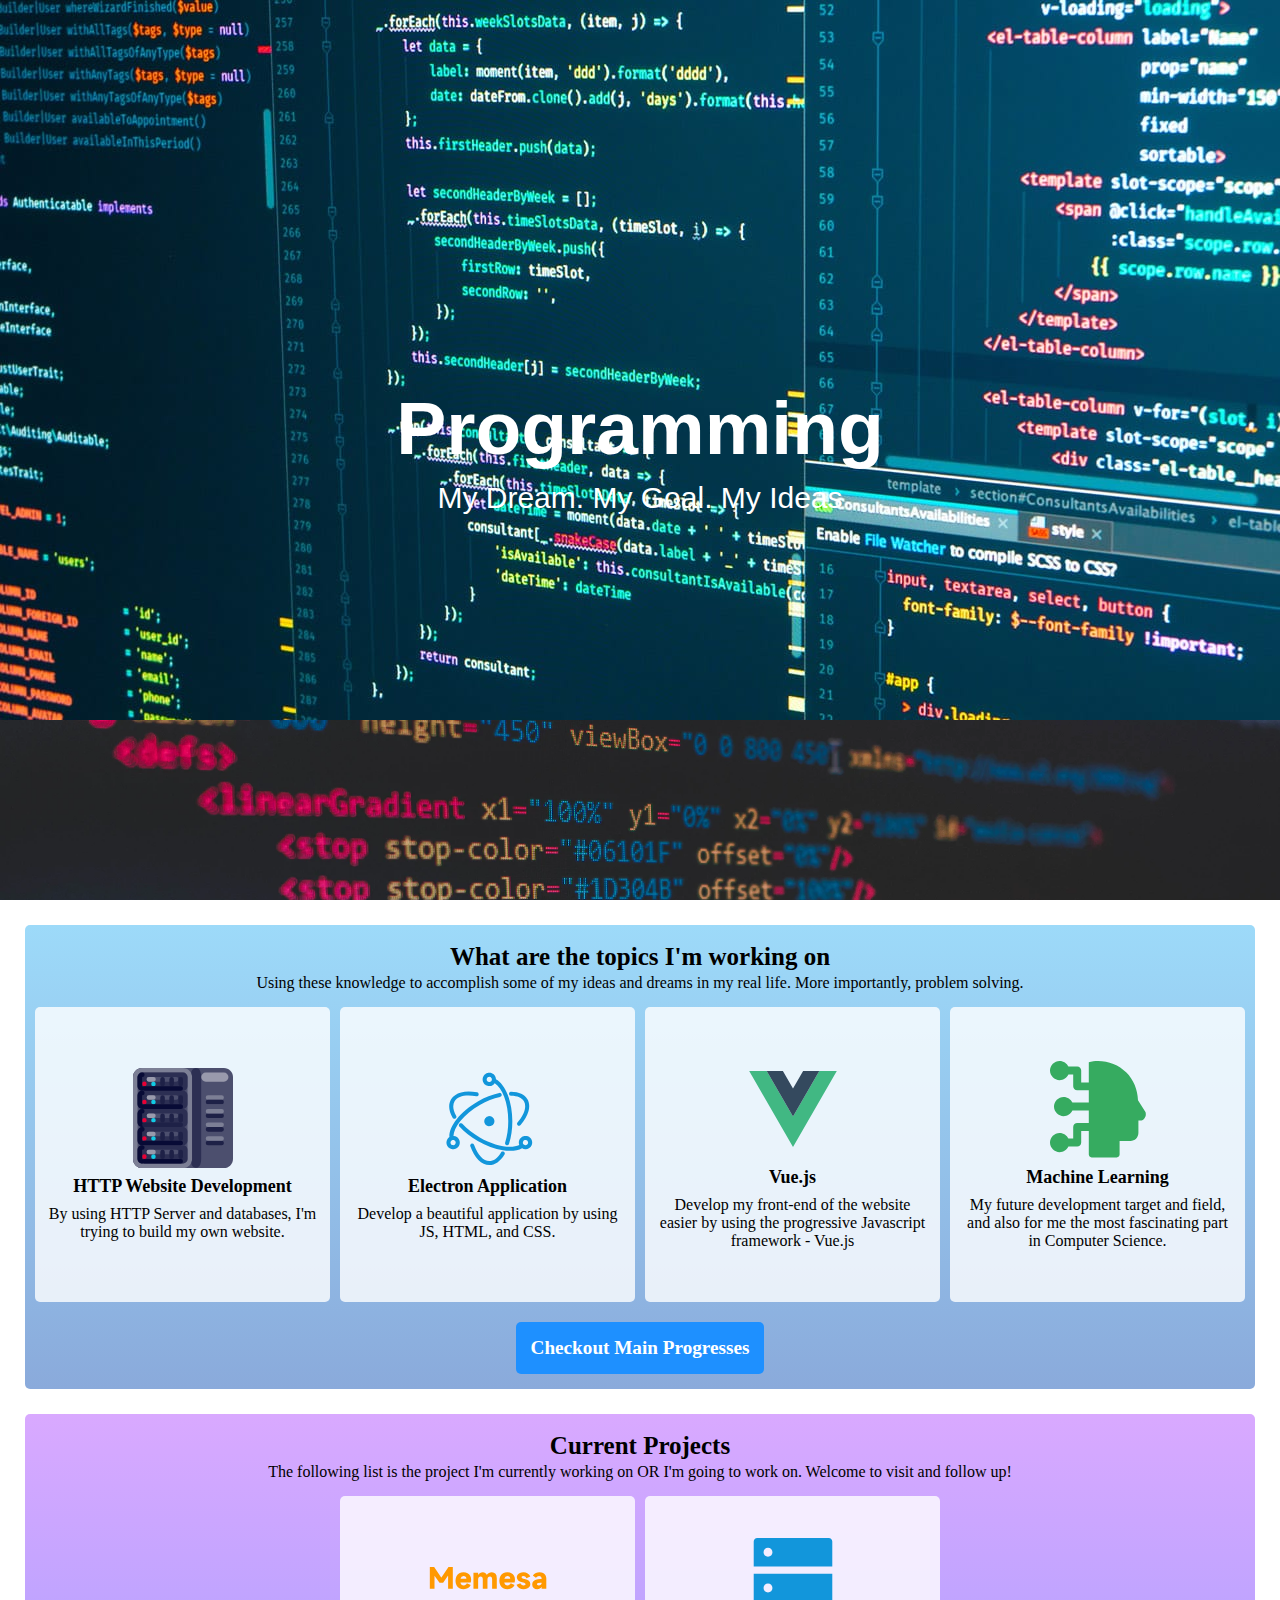
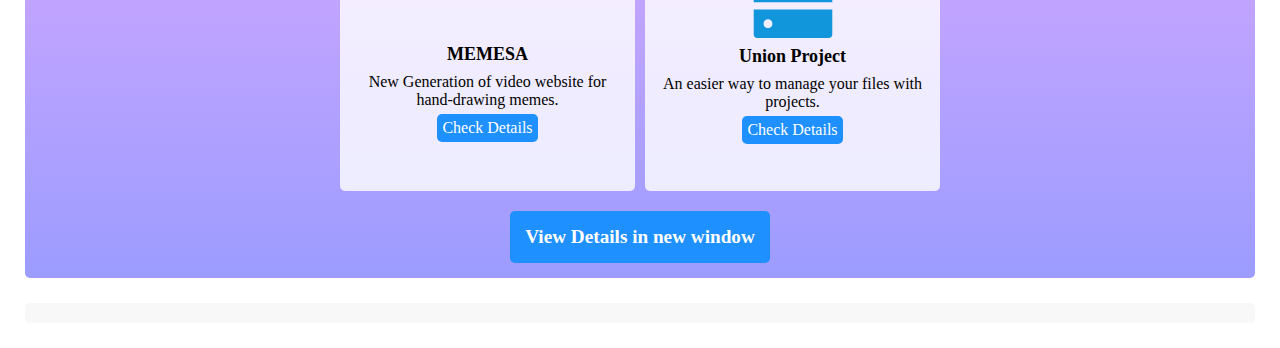
==== index.html @ 91ea85bd "Main boxes and homepage building" ====
<!DOCTYPE html>
<html>

<head>
    <meta charset="utf-8">
    <meta name="viewport" content="width=device-width">
    <title>Dream Project</title>
    <link href="style.css" rel="stylesheet" type="text/css" />
</head>

<body>
    <div class="sub-scroll-box">
        <div class="img-overlay">
            <img src="./src/img/jsbg.jpg" width="100%">
            <img src="./src/img/htmlbg.webp" width="100%">
            <img src="./src/img/pybg.jpg" width="100%">
            <img src="./src/img/gobg.webp" width="100%">
        </div>
        <div class="content-overlay">
            <div class="title">Programming</div>
            <div class="content">My Dream. My Goal. My Ideas</div>
        </div>
    </div>
    <div class="highlight-static-block" id="programming-languages">
        <div class="title">What are the topics I'm working on</div>
        Using these knowledge to accomplish some of my ideas and dreams in my real life. More importantly, problem solving.
        <div class="row-display">
            <div class="static-item-box">
                <img src="./src/img/server.svg" width="100">
                <div class="title">
                    HTTP Website Development
                </div>
                <div class="content">
                    By using HTTP Server and databases, I'm trying to build my own website.
                </div>
            </div>
            <div class="static-item-box">
                <img src="./src/img/electron.svg" width="100">
                <div class="title">
                    Electron Application
                </div>
                <div class="content">
                    Develop a beautiful application by using JS, HTML, and CSS.
                </div>
            </div>
            <div class="static-item-box">
                <img src="./src/img/Vue.svg" width="100">
                <div class="title">
                    Vue.js
                </div>
                <div class="content">
                    Develop my front-end of the website easier by using the progressive Javascript framework - Vue.js
                </div>
            </div>
            <div class="static-item-box">
                <img src="./src/img/ml.svg" width="100">
                <div class="title">
                    Machine Learning
                </div>
                <div class="content">
                    My future development target and field, and also for me the most fascinating part in Computer Science.
                </div>
            </div>
        </div>
        <div class="main-button">
            Checkout Main Progresses
        </div>
    </div>
    <div class="highlight-static-block" id="projects">
        <div class="title">Current Projects</div>
        The following list is the project I'm currently working on OR I'm going to work on. Welcome to visit and follow up!
        <div class="row-display">
            <div class="static-item-box">
                <img src="./src/img/memesa-logo.svg" width="120" style="margin-bottom: 40px; margin-top: 20px">
                <div class="title">
                    MEMESA
                </div>
                <div class="content">
                    New Generation of video website for hand-drawing memes.
                </div>
                <div class="thin-button">
                    Check Details
                </div>
            </div>
            <div class="static-item-box">
                <img src="./src/img/unproject-logo.svg" width="100">
                <div class="title">
                    Union Project
                </div>
                <div class="content">
                    An easier way to manage your files with projects.
                </div>
                <div class="thin-button">
                    Check Details
                </div>
            </div>
        </div>
        <div class="main-button">
            View Details in new window
        </div>
    </div>
    <div class="highlight-static-block" id="subscribe">

    </div>
    <script src="script.js"></script>
    <script src="https://replit.com/public/js/replit-badge-v2.js" theme="dark" position="bottom-right"></script>
    <script>
        // Style Initialization
        applyBlueGradientColor('programming-languages')
        //
        applyGradientColor('projects', '#D9A9FF', '#9C9CFF')
    </script>
</body>

</html>
---- style.css ----
body{
    margin: 0;
    padding: 0;
    font-family: "Microsoft YaHei", Arial, SansSerif, serif;
}
.main-button{
    margin: 5px;
    padding: 15px;
    border-radius: 5px;
    width: fit-content;
    height: fit-content;
    background-color: dodgerblue;
    color: white;
    font-size: larger;
    font-weight: bold;
    text-align: center;
    cursor: pointer;
    transition: background-color 0.5s;
}
.thin-button {
    margin: 5px;
    padding: 5px;
    border-radius: 5px;
    width: auto;
    height: fit-content;
    background-color: dodgerblue;
    color: white;
    text-align: center;
    cursor: pointer;
    transition: background-color 0.5s;
}
.thin-button:hover {
    background-color: #10559a;
}
.main-button:hover {
    background-color: #10559a;
}
.sub-scroll-box{
    display: flex;
    flex-direction: column;
    align-items: center;
    align-content: center;
    justify-content: center;
    width: 100%;
    height: 100vh;
    margin: 0;
    padding: 0;
    overflow: hidden;
    text-align: center;
}
.img-overlay{
    position: absolute;
    top: 0;
    left: 0;
    display: flex;
    width: 100%;
    height: 100%;
    overflow-y: auto;
    flex-direction: column;
    margin: 0;
    padding: 0;
}
.img-overlay::-webkit-scrollbar{
    display: none;
}
.content-overlay{
    width: fit-content;
    height: fit-content;
    display: flex;
    flex-direction: column;
    align-items: center;
    align-content: center;
    justify-content: center;
    margin: 0;
    padding: 0;
    z-index: 100;
}
.content-overlay .title{
    color: white;
    font-size: 75px;
    font-weight: bolder;
    margin: 5px;
}
.content-overlay .content{
    margin: 5px;
    color: white;
    font-size: 30px;
    font-weight: normal;
    color: white;
}
.highlight-static-block{
    display: flex;
    flex-direction: column;
    align-items: center;
    justify-content: center;
    margin: 25px;
    padding: 10px;
    border-radius: 5px;
    width: auto;
    height: fit-content;
    background-image: linear-gradient(#f8f8f8, #f8f8f8);
    font-family: "Microsoft YaHei UI";
}
.highlight-static-block .title{
    margin-top: 5px;
    padding: 3px;
    font-size: 25px;
    font-weight: bolder;
}
.highlight-static-block .row-display {
    margin: 5px;
    padding: 5px;
    width: auto;
    height: fit-content;
    display: flex;
    flex-direction: row;
    justify-content: center;
    align-items: center;
}
.static-item-box {
    display: flex;
    flex-direction: column;
    justify-content: center;
    align-items: center;
    width: 275px;
    height: 275px;
    margin: 5px;
    padding: 10px;
    background-color: rgba(255,255,255,0.8);
    border-radius: 5px;
    cursor: pointer;
    transition: background-color 0.5s;
}
.static-item-box:hover {
    background-color: white;
}
.static-item-box .title{
    margin: 5px;
    font-weight: bold;
    font-size: large;
}
.static-item-box .content {
    text-align: center;
}
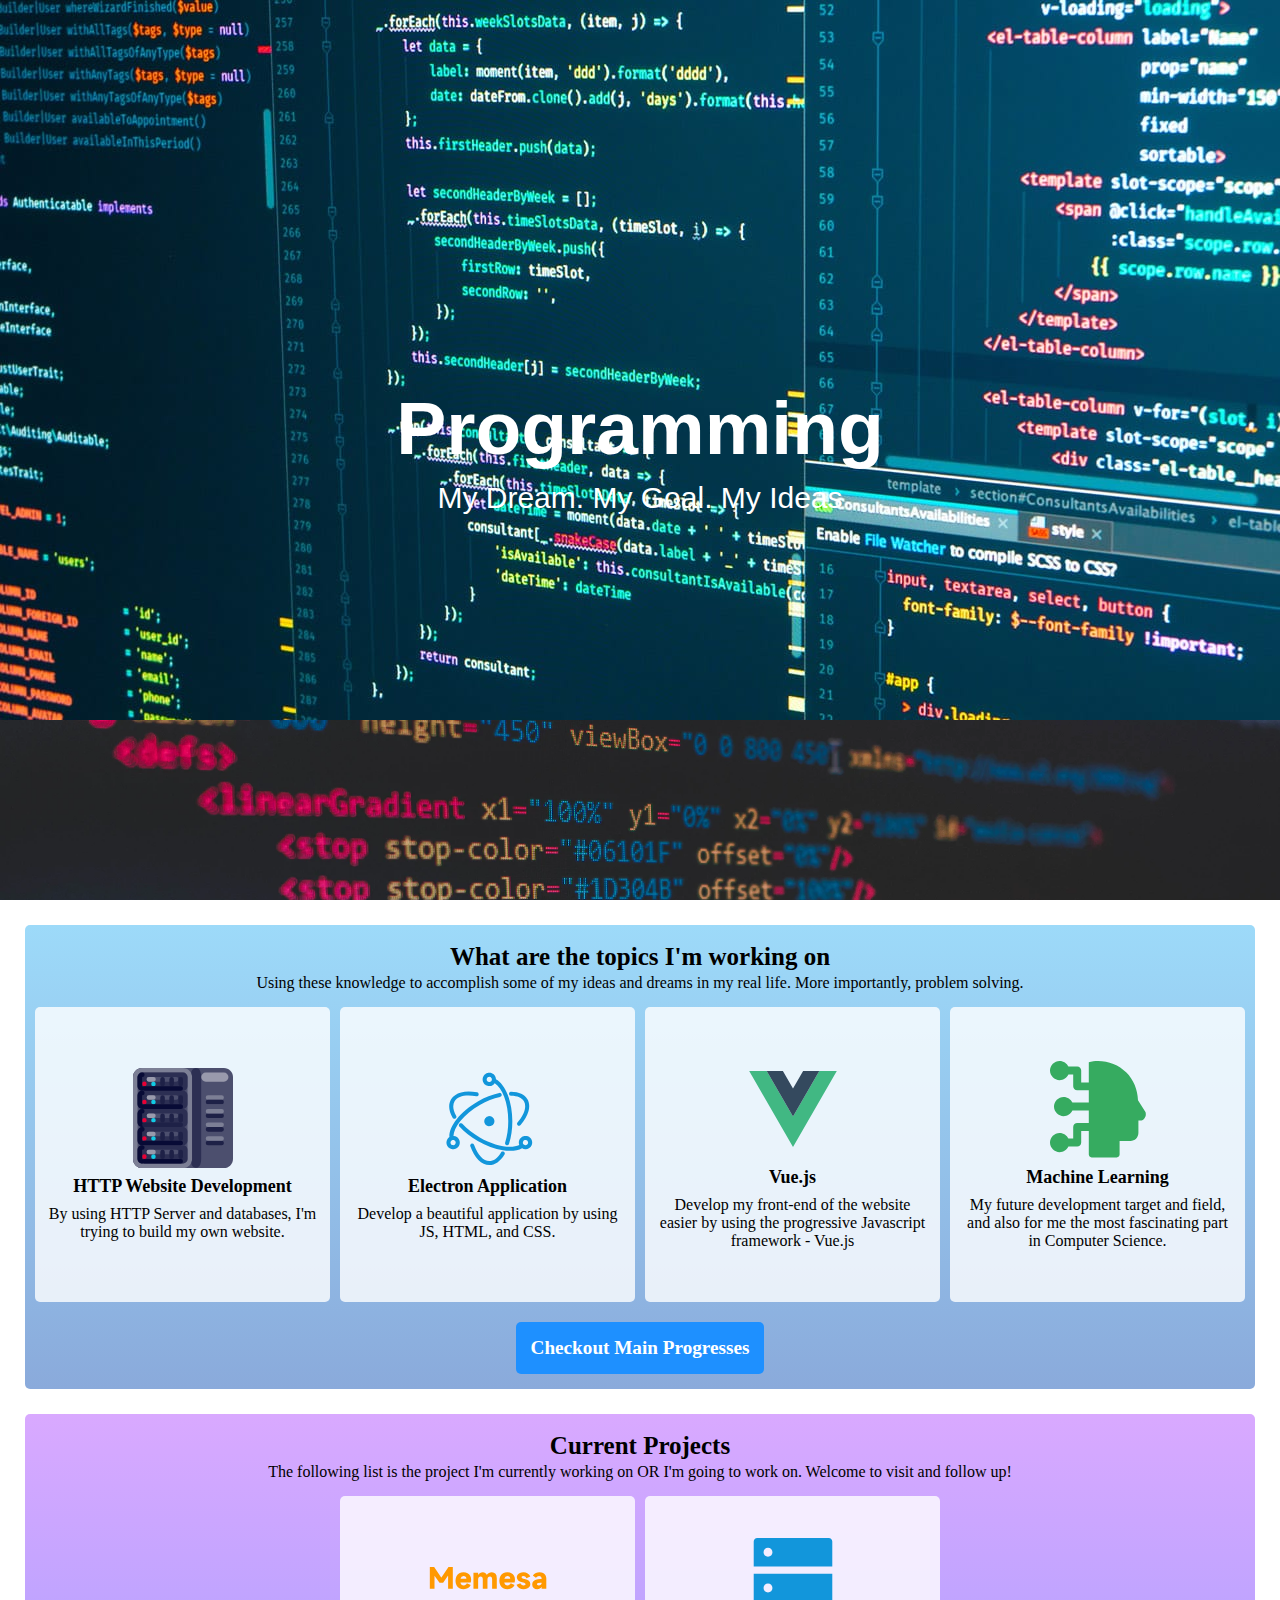
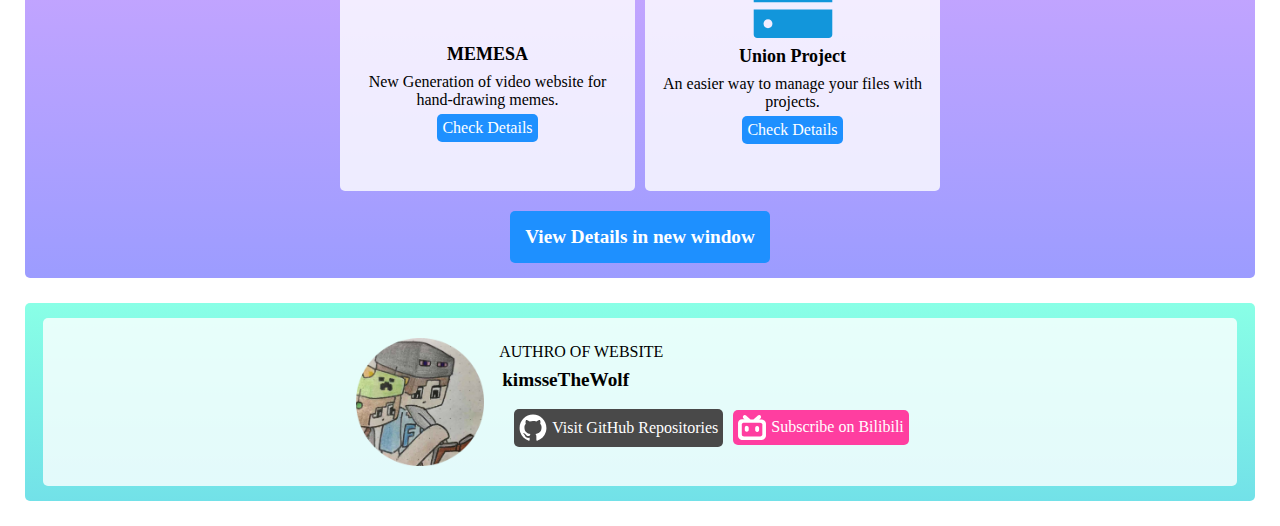
==== commit 843f307e: "Profile finished" ====
--- a/index.html
+++ b/index.html
@@ -100,15 +100,36 @@
         </div>
     </div>
     <div class="highlight-static-block" id="subscribe">
-
+        <div class="static-item-flex-box">
+            <div class="row-display">
+                <img src="src/img/avatar-circle.png" width="128" style="margin-right: 15px">
+                <div class="column-display">
+                    <div>AUTHRO OF WEBSITE</div>
+                    <div class="title">kimsseTheWolf</div>
+                    <div class="row-display">
+                        <div class="thin-button" id="githubBtn" onclick="location.href='https://github.com/kimsseTheWolf'">
+                            <img src="./src/img/github.svg" width="28" style="margin-right: 5px">
+                            Visit GitHub Repositories
+                        </div>
+                        <div class="thin-button" id="bilibiliBtn" onclick="location.href='https://space.bilibili.com/397311019'">
+                            <img src="./src/img/bilibili.svg" width="28" style="margin-right: 5px">
+                            Subscribe on Bilibili
+                        </div>
+                    </div>
+                </div>
+            </div>
+        </div>
     </div>
     <script src="script.js"></script>
     <script src="https://replit.com/public/js/replit-badge-v2.js" theme="dark" position="bottom-right"></script>
     <script>
         // Style Initialization
         applyBlueGradientColor('programming-languages')
-        //
         applyGradientColor('projects', '#D9A9FF', '#9C9CFF')
+        applyGradientColor('subscribe', '#89FFE6', '#72E1E8')
+
+        applyThinButtonColor('githubBtn', '#494949', '#424242')
+        applyThinButtonColor('bilibiliBtn', '#FF3EA0', '#af2b70')
     </script>
 </body>
 
--- a/style.css
+++ b/style.css
@@ -21,16 +21,27 @@
     margin: 5px;
     padding: 5px;
     border-radius: 5px;
-    width: auto;
+    width: fit-content;
     height: fit-content;
     background-color: dodgerblue;
     color: white;
     text-align: center;
     cursor: pointer;
-    transition: background-color 0.5s;
+    transition: all 0.5s;
+    display: flex;
+    flex-direction: row;
+    justify-content: center;
+    align-items: center;
 }
 .thin-button:hover {
     background-color: #10559a;
+}
+.thin-button .flex-content{
+    transition: all 0.5s;
+    display: none;
+}
+.thin-button:hover .flex-content {
+    display: flex;
 }
 .main-button:hover {
     background-color: #10559a;
@@ -139,6 +150,37 @@
     font-weight: bold;
     font-size: large;
 }
+.static-item-flex-box {
+    display: flex;
+    flex-direction: column;
+    justify-content: center;
+    align-items: center;
+    width: 97%;
+    height: fit-content;
+    margin: 5px;
+    padding: 10px;
+    background-color: rgba(255,255,255,0.8);
+    border-radius: 5px;
+    cursor: pointer;
+    transition: background-color 0.5s;
+}
+.static-item-flex-box .row-display {
+    display: flex;
+    flex-direction: row;
+    align-items: center;
+    justify-content: center;
+}
+.static-item-flex-box .column-display {
+    display: flex;
+    flex-direction: column;
+}
+.static-item-flex-box .title {
+    font-size: larger;
+    font-weight: bold;
+}
 .static-item-box .content {
     text-align: center;
 }
+.static-item-flex-box:hover {
+    background-color: white;
+}
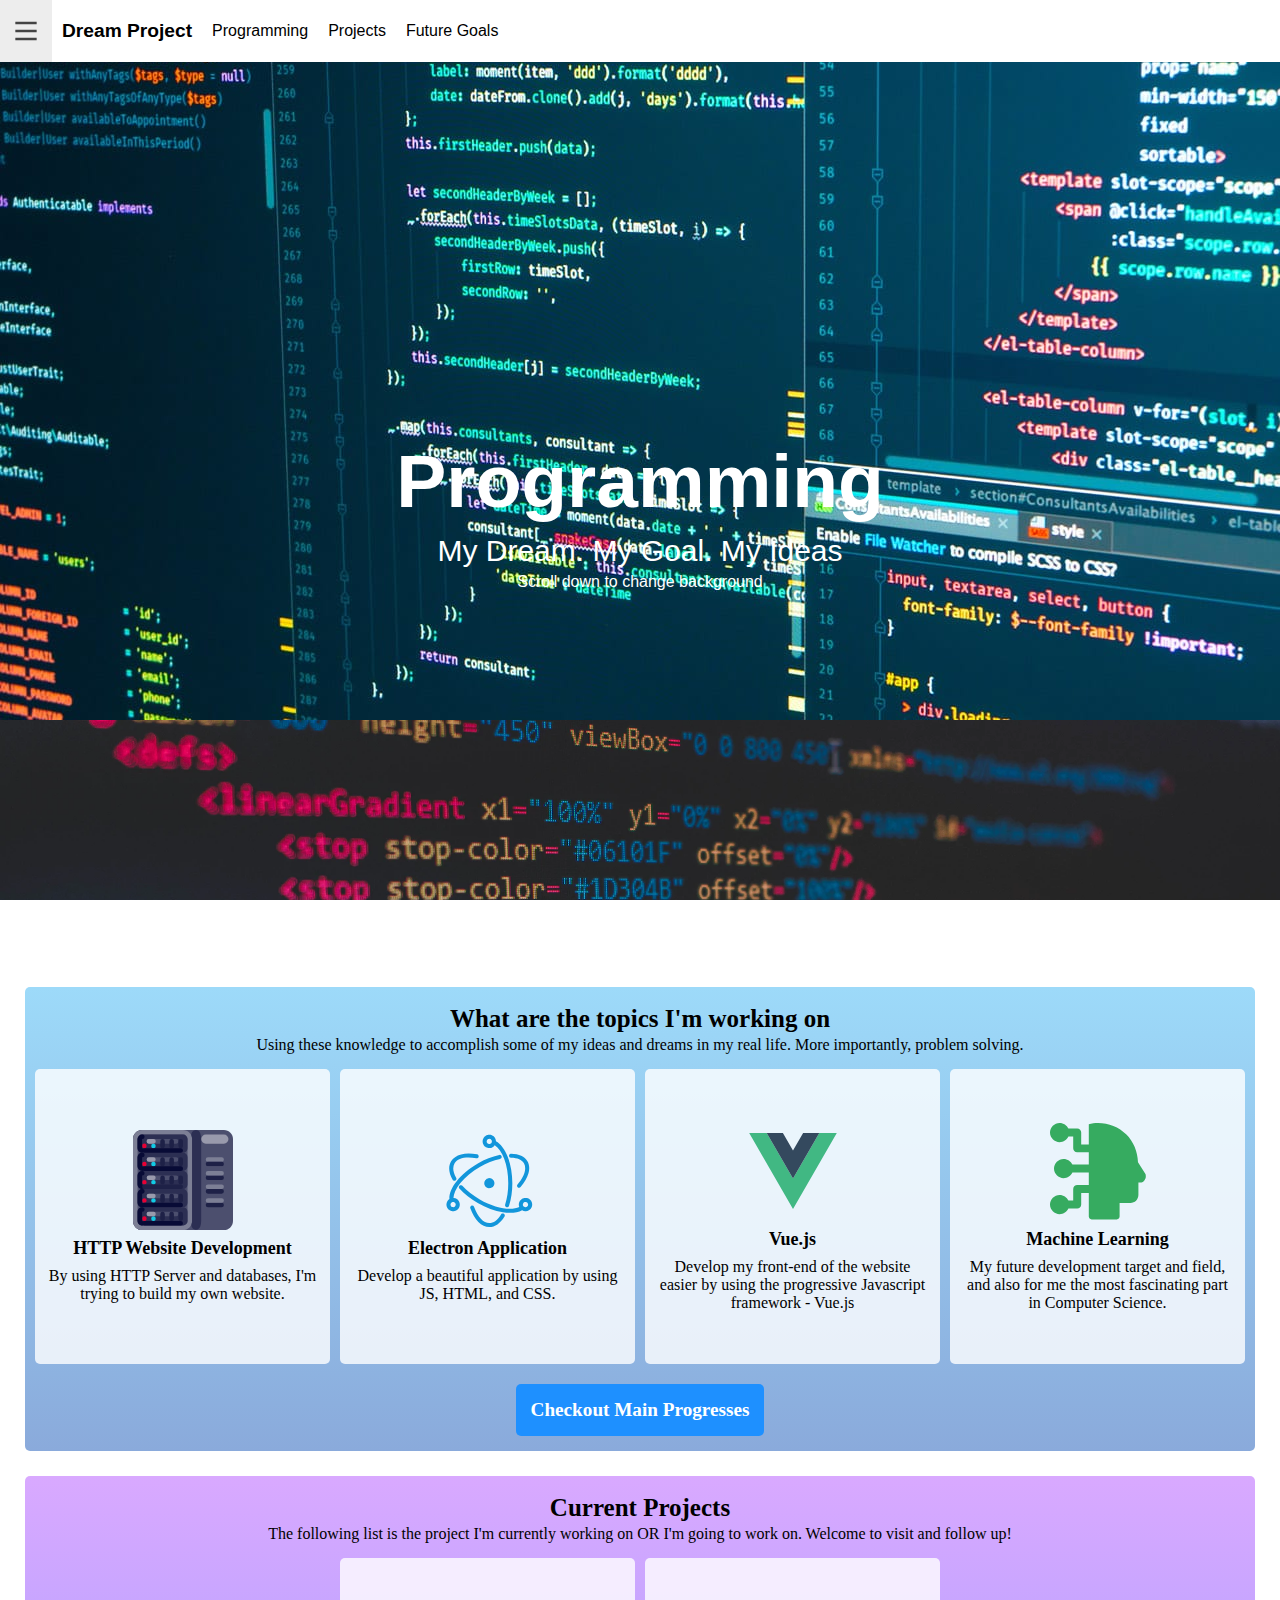
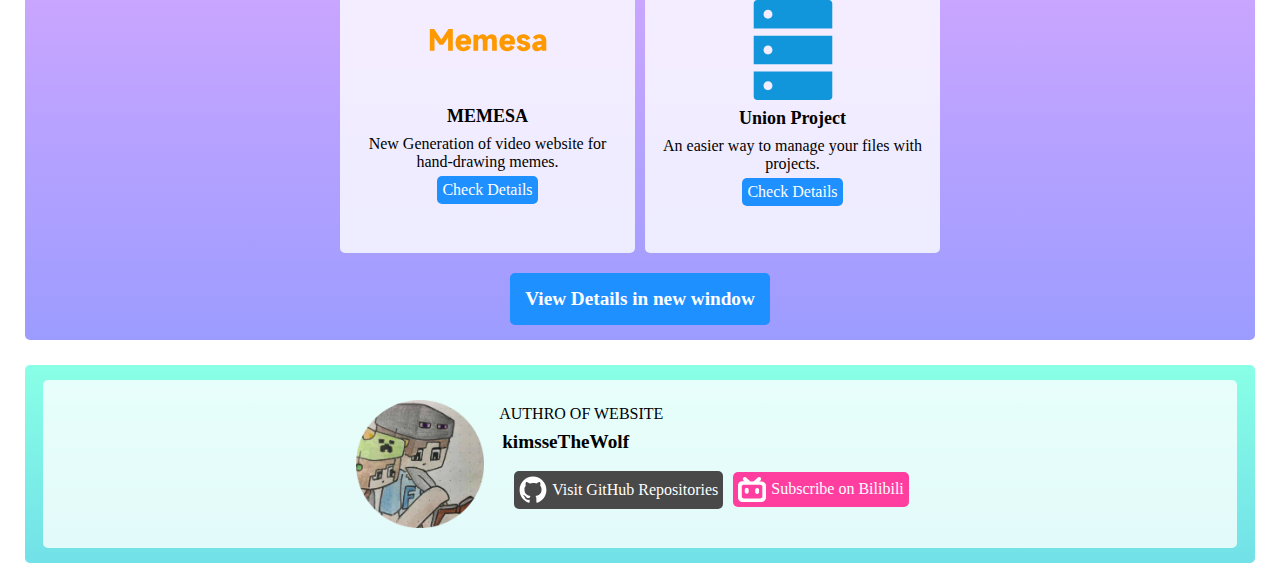
==== commit 9b3ba49d: "Side and top menu" ====
--- a/index.html
+++ b/index.html
@@ -9,6 +9,42 @@
 </head>
 
 <body>
+    <div class="navigate-bar" id="navigate-bar">
+        <div class="element" onclick="triggerBigMenu()">
+            <img src="src/img/list.svg" height="32">
+        </div>
+        <div class="element">
+            <div class="title">
+                Dream Project
+            </div>
+        </div>
+        <div class="element">
+            Programming
+        </div>
+        <div class="element">
+            Projects
+        </div>
+        <div class="element">
+            Future Goals
+        </div>
+    </div>
+    <div class="full-menu-overlay" id="full-menu-overlay">
+        <div class="corner-btn" onclick="triggerBigMenu()">
+            <img src="src/img/close.svg" width="48">
+        </div>
+        <div class="button-item" id="active">
+            Dream Project Home page
+        </div>
+        <div class="button-item">
+            Programming improvements and topics
+        </div>
+        <div class="button-item">
+            Coding Projects
+        </div>
+        <div class="button-item">
+            Future Goals
+        </div>
+    </div>
     <div class="sub-scroll-box">
         <div class="img-overlay">
             <img src="./src/img/jsbg.jpg" width="100%">
@@ -19,6 +55,7 @@
         <div class="content-overlay">
             <div class="title">Programming</div>
             <div class="content">My Dream. My Goal. My Ideas</div>
+            <div>Scroll down to change background</div>
         </div>
     </div>
     <div class="highlight-static-block" id="programming-languages">
@@ -120,6 +157,8 @@
             </div>
         </div>
     </div>
+    <!--  Invisible Section Content  -->
+
     <script src="script.js"></script>
     <script src="https://replit.com/public/js/replit-badge-v2.js" theme="dark" position="bottom-right"></script>
     <script>
--- a/style.css
+++ b/style.css
@@ -85,6 +85,7 @@
     margin: 0;
     padding: 0;
     z-index: 100;
+    color: white;
 }
 .content-overlay .title{
     color: white;
@@ -184,3 +185,92 @@
 .static-item-flex-box:hover {
     background-color: white;
 }
+
+/*Navigation Bar*/
+.navigate-bar {
+    position: sticky;
+    top: 0;
+    left: 0;
+    margin: 0;
+    padding: 0;
+    display: flex;
+    flex-direction: row;
+    width: auto;
+    height: fit-content;
+    background-color: rgba(255, 255, 255, 0.8);
+    z-index: 2000;
+    transition: all 0.1s;
+}
+.navigate-bar:hover {
+    background-color: white;
+}
+.navigate-bar .element {
+    margin: 0;
+    padding: 15px 10px;
+    width: fit-content;
+    height: auto;
+    cursor: pointer;
+    transition: all 0.1s;
+    display: flex;
+    flex-direction: row;
+    align-items: center;
+    justify-content: center;
+}
+.navigate-bar .element:hover {
+    background-color: rgba(0, 0, 0, 0.07);
+}
+.navigate-bar .element .title {
+    /*margin-left: 10px;*/
+    font-size: larger;
+    font-weight: bold;
+}
+
+/*Menu details overlay*/
+.full-menu-overlay {
+    position: fixed;
+    top: 0;
+    left: 0;
+    width: 100vh;
+    height: 100vh;
+    display: flex;
+    flex-direction: column;
+    justify-content: center;
+    align-items: center;
+    padding: 50px;
+    background-color: rgba(255, 255, 255, 0.8);
+    z-index: 4000;
+}
+.full-menu-overlay .corner-btn{
+    position: absolute;
+    top: 5px;
+    left: 5px;
+    width: fit-content;
+    height: fit-content;
+    display: flex;
+    flex-direction: column;
+    justify-content: center;
+    align-items: center;
+    margin: 5px;
+    padding: 5px;
+    cursor: pointer;
+}
+.full-menu-overlay .button-item{
+    width: 50%;
+    height: fit-content;
+    display: flex;
+    flex-direction: row;
+    align-items: center;
+    justify-content: center;
+    margin: 15px;
+    padding: 20px;
+    cursor: pointer;
+    border-radius: 5px;
+    transition: all 0.1s;
+}
+.full-menu-overlay #active{
+    background-color: dodgerblue;
+    color: white;
+}
+.full-menu-overlay .button-item:hover{
+    background-color: rgba(0,0,0,0.2);
+}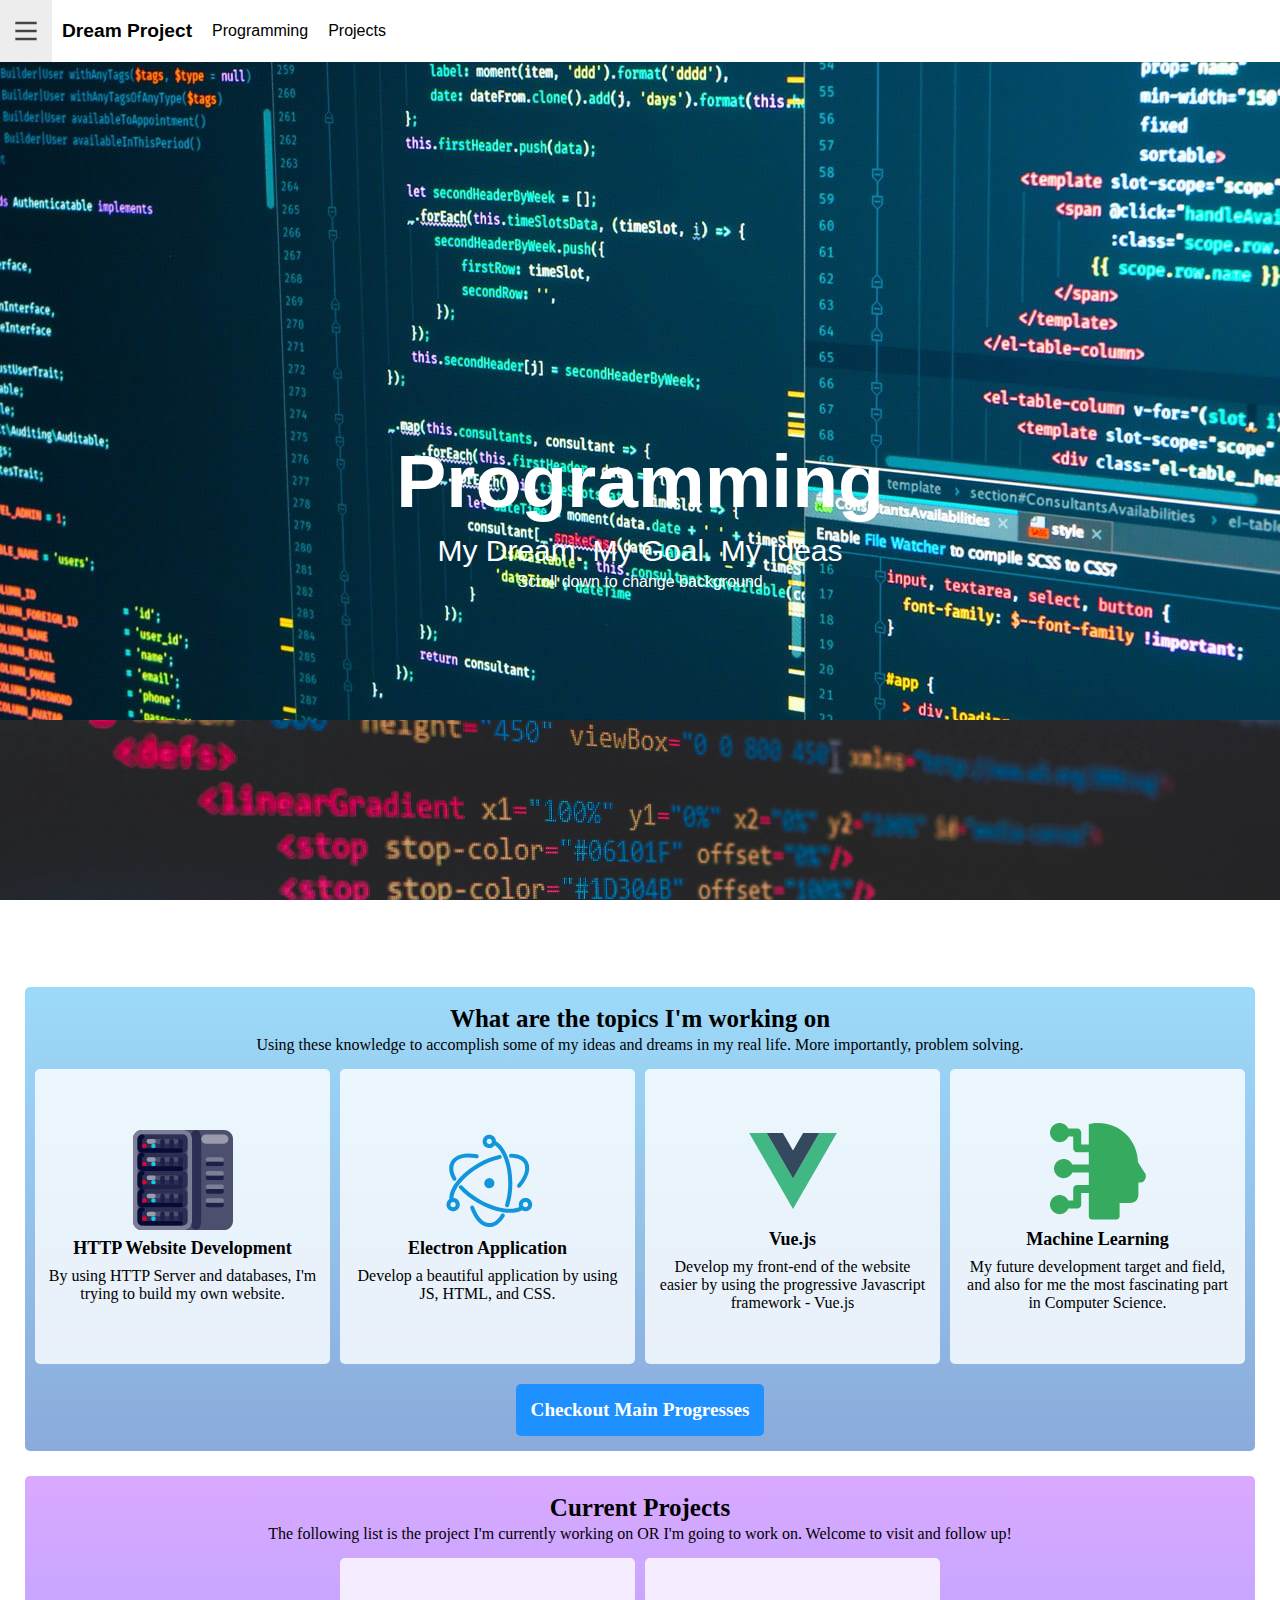
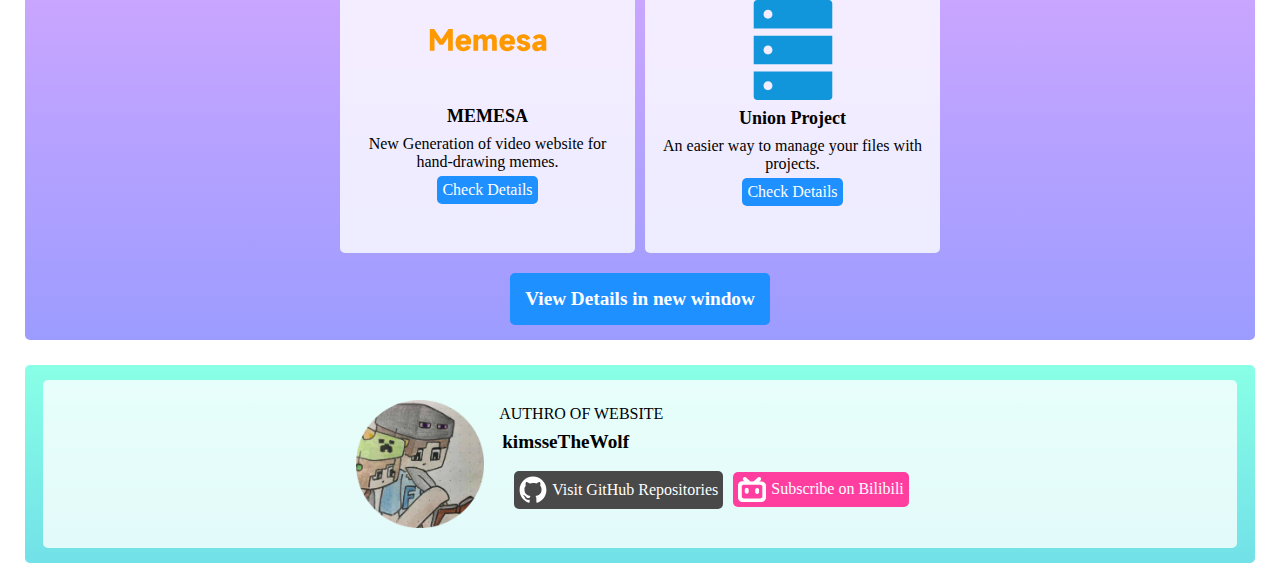
==== commit 021bb34d: "Cut off update" ====
--- a/index.html
+++ b/index.html
@@ -13,36 +13,30 @@
         <div class="element" onclick="triggerBigMenu()">
             <img src="src/img/list.svg" height="32">
         </div>
-        <div class="element">
+        <div class="element" onclick="location.href='index.html'">
             <div class="title">
                 Dream Project
             </div>
         </div>
-        <div class="element">
+        <div class="element" onclick="location.href='programming.html'">
             Programming
         </div>
-        <div class="element">
+        <div class="element" onclick="location.href='projects.html'">
             Projects
-        </div>
-        <div class="element">
-            Future Goals
         </div>
     </div>
     <div class="full-menu-overlay" id="full-menu-overlay">
-        <div class="corner-btn" onclick="triggerBigMenu()">
-            <img src="src/img/close.svg" width="48">
-        </div>
-        <div class="button-item" id="active">
+        <div class="button-item" id="menu-overlay-item" onclick="location.href='index.html'">
             Dream Project Home page
         </div>
-        <div class="button-item">
+        <div class="button-item" id="menu-overlay-item" onclick="location.href='programming.html'">
             Programming improvements and topics
         </div>
-        <div class="button-item">
+        <div class="button-item" id="menu-overlay-item" onclick="location.href='projects.html'">
             Coding Projects
         </div>
-        <div class="button-item">
-            Future Goals
+        <div class="button-item" id="menu-overlay-item" onclick="triggerBigMenu()">
+            Close
         </div>
     </div>
     <div class="sub-scroll-box">
@@ -99,7 +93,7 @@
                 </div>
             </div>
         </div>
-        <div class="main-button">
+        <div class="main-button" onclick="location.href = './programming.html'">
             Checkout Main Progresses
         </div>
     </div>
@@ -132,7 +126,7 @@
                 </div>
             </div>
         </div>
-        <div class="main-button">
+        <div class="main-button" onclick="location.href='./programming.html'">
             View Details in new window
         </div>
     </div>
@@ -169,6 +163,8 @@
 
         applyThinButtonColor('githubBtn', '#494949', '#424242')
         applyThinButtonColor('bilibiliBtn', '#FF3EA0', '#af2b70')
+
+        initializeBigMenu()
     </script>
 </body>
 
--- a/style.css
+++ b/style.css
@@ -226,19 +226,19 @@
 }
 
 /*Menu details overlay*/
-.full-menu-overlay {
+#full-menu-overlay {
     position: fixed;
     top: 0;
     left: 0;
-    width: 100vh;
+    width: 0; /*Changed by JS*/
     height: 100vh;
     display: flex;
     flex-direction: column;
     justify-content: center;
     align-items: center;
-    padding: 50px;
     background-color: rgba(255, 255, 255, 0.8);
     z-index: 4000;
+    transition: 0.5s;
 }
 .full-menu-overlay .corner-btn{
     position: absolute;
@@ -273,4 +273,170 @@
 }
 .full-menu-overlay .button-item:hover{
     background-color: rgba(0,0,0,0.2);
+}
+.content-flex-box {
+    display: flex;
+    flex-direction: column;
+    margin: 0;
+    padding: 0;
+}
+.title-box {
+    margin: 0;
+    padding: 15px 40px;
+    background-image: linear-gradient(dodgerblue, #1464b2);
+    color: white;
+    display: flex;
+    flex-direction: column;
+}
+.title-box h1 {
+    margin-bottom: 5px;
+}
+.title-box .content {
+    margin-bottom: 30px;
+}
+.tab-panel{
+    margin: 0;
+    padding: 5px;
+    display: flex;
+    flex-direction: row;
+    justify-content: center;
+    align-items: center;
+    width: auto;
+    height: fit-content;
+}
+.tab-panel .button {
+    margin: 5px;
+    padding: 5px;
+    border-radius: 5px;
+    color: black;
+    cursor: pointer;
+    transition: all 0.1s;
+}
+.tab-panel .button:hover {
+    background-color: #bae0ff;
+    color: dodgerblue;
+}
+.timeline-box{
+    display: flex;
+    flex-direction: row;
+    margin-left: 10px;
+    margin-right: 10px;
+    background-color: rgba(255,255,255,0);
+    cursor: pointer;
+    transition: all 0.1s;
+}
+.timeline-box:hover {
+    background-color: rgba(0,0,0,0.05);
+}
+.timeline-line-box {
+    display: flex;
+    flex-direction: column;
+    justify-content: center;
+    align-items: center;
+    flex: 1;
+}
+.timeline-line-box .line {
+    margin-left: 5px;
+    margin-right: 5px;
+    width: 5px;
+    height: 100%;
+    background-color: #115699;
+}
+.timeline-line-box .time-box{
+    border-radius: 5px;
+    margin: 5px;
+    padding: 7.5px;
+    background-color: dodgerblue;
+    color: white;
+    font-size: 35px;
+    font-weight: bold;
+
+}
+.timeline-content-box {
+    display: flex;
+    flex-direction: row;
+    padding: 15px;
+    margin: 15px;
+    flex: 4;
+    justify-content: center;
+    border-radius: 5px;
+    background-color: rgba(0,0,0,0.05);
+}
+.timeline-content-box .word-content {
+    display: flex;
+    flex-direction: column;
+    justify-content: center;
+    flex: 3;
+}
+.timeline-content-box .picture-content {
+    display: flex;
+    flex-direction: row;
+    justify-content: center;
+    align-items: center;
+    flex: 2;
+}
+.timeline-box:hover .timeline-content-box {
+    background-color: #bae0ff;
+}
+.timeline-content-box h2 {
+    margin-top: 7px;
+    margin-bottom: 7px;
+    font-weight: normal;
+    color: #10477d;
+}
+.timeline-content-box h3 {
+    margin-top: 7px;
+    margin-bottom: 7px;
+    font-weight: normal;
+    color: #10477d;
+}
+.timeline-content-box .highlight-block {
+    width: auto;
+    height: fit-content;
+    margin: 5px;
+    padding: 7px;
+    border-radius: 5px;
+    display: flex;
+    flex-direction: column;
+    background-color: #bae0ff;
+    transition: all 0.1s;
+}
+.timeline-box:hover .highlight-block {
+    background-color: #87c2ff;
+}
+.static-box {
+    margin: 10px;
+    padding: 7px;
+    border-radius: 5px;
+    background-color: rgba(0,0,0,0.05);
+    display: flex;
+    flex-direction: row;
+    width: auto;
+    height: fit-content;
+    cursor: pointer;
+    transition: all 0.1s;
+}
+.static-box:hover {
+    background-color: rgba(0,0,0,0.15);
+}
+.static-box .content{
+    padding: 5px;
+    display: flex;
+    flex-direction: column;
+    flex: 4;
+}
+.static-box .img {
+    padding: 5px;
+    display: flex;
+    flex-direction: row;
+    flex: 1;
+    justify-content: center;
+    align-items: center;
+}
+.static-box .content-box {
+    margin: 5px;
+}
+.row-display{
+    display: flex;
+    flex-direction: row;
 }